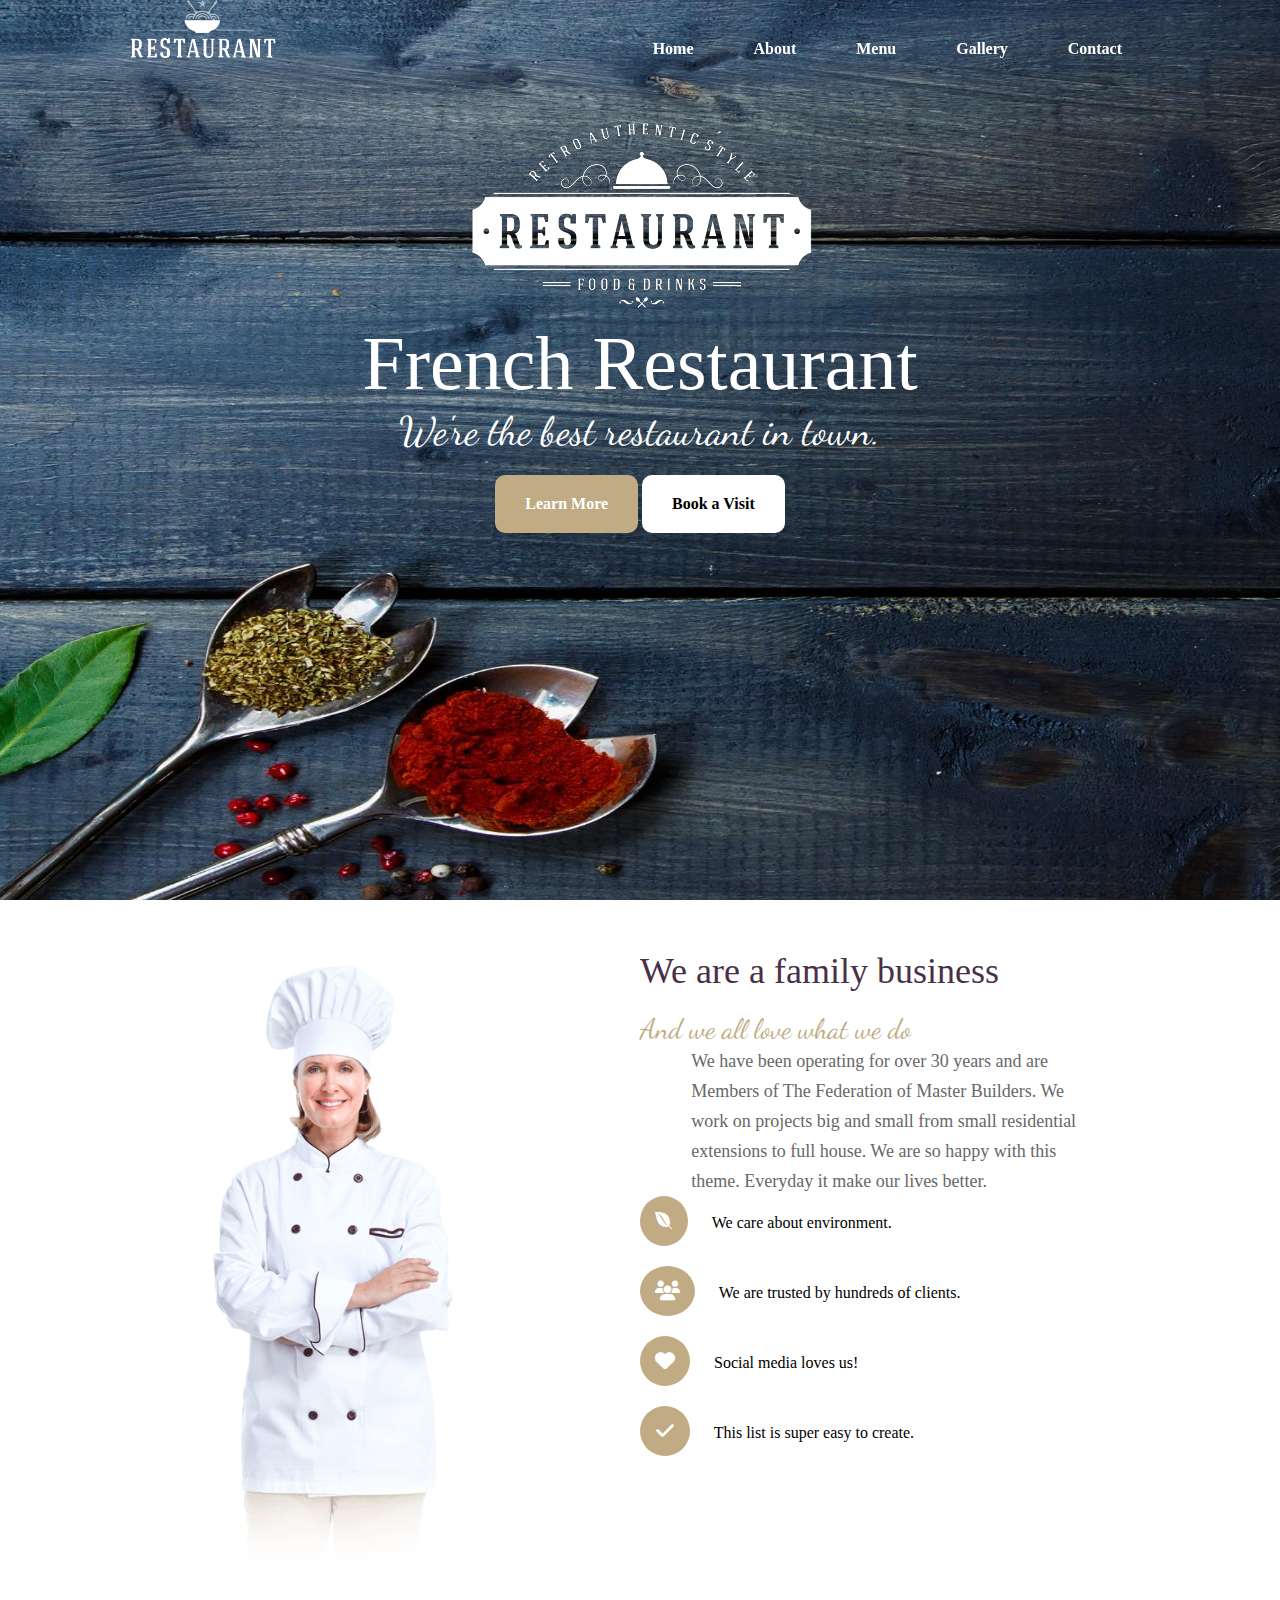
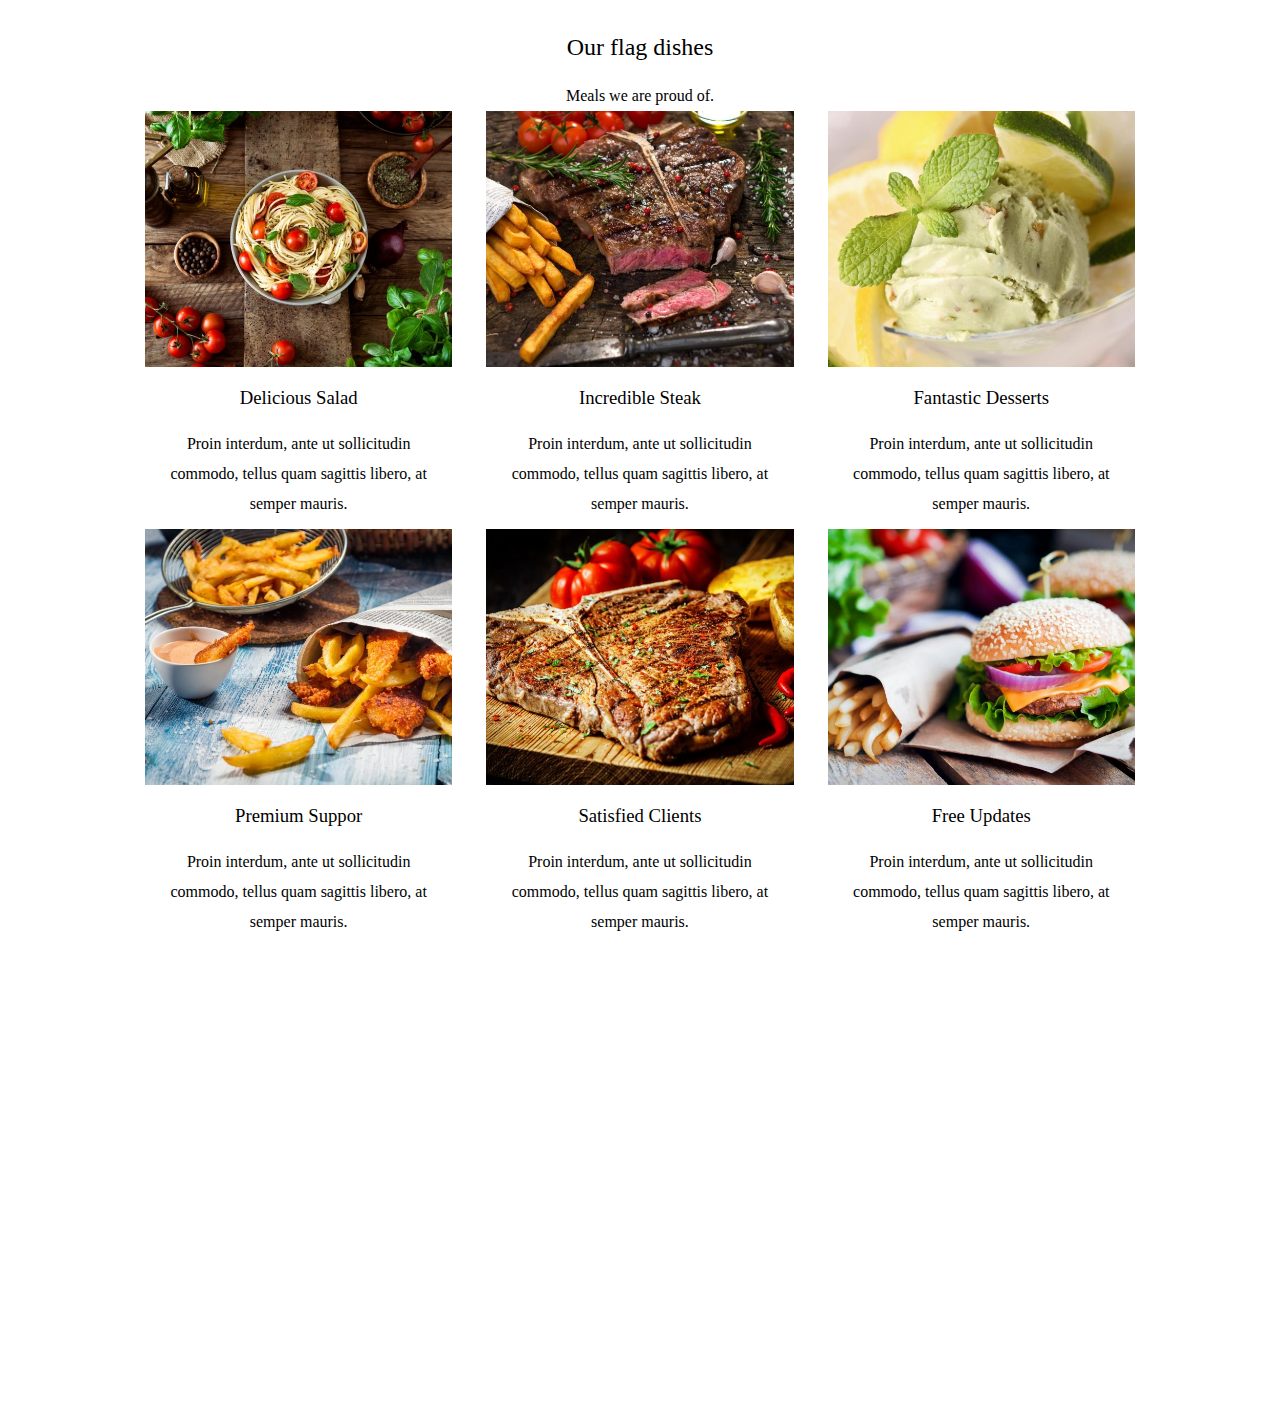
==== index.html @ 5ca1fb6c "project structure" ====
<html lang="en">

<head>
    <meta charset="UTF-8">
    <meta http-equiv="X-UA-Compatible" content="IE=edge">
    <meta name="viewport" content="width=device-width, initial-scale=1.0">
    <title>resturant</title>
    <link rel="stylesheet" href="./CSS/index-style.css">
    <link rel="stylesheet" href="./CSS/all.min.css">
    <link rel="preconnect" href="https://fonts.googleapis.com">
    <link rel="preconnect" href="https://fonts.gstatic.com" crossorigin>
    <link href="https://fonts.googleapis.com/css2?family=Dancing+Script&display=swap" rel="stylesheet">

</head>

<body>
    <header class="header">
        <div class="container">
            <nav class="navbar">
                <div class="logo">
                    <img src="image/logo.png" alt="logoRestaurant">
                </div>
                <div class="links">
                    <ul>
                        <li> <a href="#" class="active">Home</a> </li>
                        <li> <a href="#" class="active">About</a></li>
                        <li> <a href="#" class="active">Menu</a></li>
                        <li> <a href="#" class="active">Gallery</a></li>
                        <li><a href="#" class="active">Contact</a></li>
                    </ul>
                </div>
                <div class="clr"></div>

            </nav>

        </div>

        <div class="header-content">
            <img src="image/restaurant.png" alt="restaurant">
            <h1>French Restaurant</h1>
            <p>We're the best restaurant in town.</p>
            <div class="btns">
                <a href="#" class="btn-learn"> Learn More</a>
                <a href="#" class="btn-book"> Book a Visit</a>
            </div>

        </div>
    </header>
    <section class="about">
        <div class="container">
            <div class="img-about">
                <img src="/image/chef-5.png" alt="chef image">
            </div>
            <div class="info-about">
                <h2>We are a family business </h2>
                <h3>And we all love what we do </h3>
                <p>We have been operating for over 30 years and are Members of The Federation of Master Builders. We
                    work on projects big and small from small residential extensions to full house. We are so happy with
                    this theme. Everyday it make our lives better.</p>
                <ul>
                    <li>
                        <i class="fa-brands fa-envira"></i>
                        <span> We care about environment. </span>
                    </li>
                    <li>
                        <i class="fa-solid fa-users"></i>
                        <span> We are trusted by hundreds of clients. </span>
                    </li>
                    <li>
                        <i class="fa-solid fa-heart"></i>
                        <span>Social media loves us! </span>
                    </li>
                    <li>
                        <i class="fa-solid fa-check"></i>
                        <span>This list is super easy to create. </span>
                    </li>
                </ul>
            </div>
            <div class="clr"></div>
        </div>
    </section>
    <section class="reviewer">
        <div class="info-review"></div>
        <div class="info-img"></div>
    </section>
    <section class="menu">
        <div class="container">
            <h2>Our flag dishes</h2>
            <p>Meals we are proud of.</p>


            <div class="items">

                <div class="item">
                    <div class="inner">
                        <img src="image/Delicious Salad.jpg" alt="Delicious Salad ">
                        <h3>Delicious Salad </h3>
                        <p>Proin interdum, ante ut sollicitudin commodo, tellus quam sagittis libero, at semper mauris.
                        </p>
                    </div>

                </div>
                <div class="item">
                    <div class="inner">
                        <img src="image/Incredible Steak.jpg" alt="Incredible Steak ">
                        <h3>Incredible Steak</h3>
                        <p>Proin interdum, ante ut sollicitudin commodo, tellus quam sagittis libero, at semper mauris.
                        </p>
                    </div>


                </div>
                <div class="item">
                    <div class="inner">
                        <img src="image/fantastick desert.jpg" alt="Fantastic Desserts">
                        <h3> Fantastic Desserts </h3>
                        <p>Proin interdum, ante ut sollicitudin commodo, tellus quam sagittis libero, at semper mauris.
                        </p>
                    </div>


                </div>
                <div class="item">
                    <div class="inner">
                        <img src="image/Premium Suppor.jpg" alt="Premium Suppor">
                        <h3> Premium Suppor </h3>
                        <p>Proin interdum, ante ut sollicitudin commodo, tellus quam sagittis libero, at semper mauris.
                        </p>
                    </div>

                </div>
                <div class="item">
                    <div class="inner">
                        <img src="image/Satisfied Clients.jpg" alt="Satisfied Clients ">
                        <h3>Satisfied Clients</h3>
                        <p>Proin interdum, ante ut sollicitudin commodo, tellus quam sagittis libero, at semper mauris.
                        </p>
                    </div>


                </div>
                <div class="item">
                    <div class="inner">
                        <img src="image/Free Updates.jpg" alt="Free Updates">
                        <h3> Free Updates</h3>
                        <p>Proin interdum, ante ut sollicitudin commodo, tellus quam sagittis libero, at semper mauris.
                        </p>
                    </div>


                </div>
                <div class="clr">

                </div>
            </div>

        </div>

    </section>

    <section class="test">

    </section>

<aside></aside>
<footer></footer>
<article>
    <h2></h2>
    <p></p>
    <p></p>
    <p></p>
        
</article>
</body>


</html>
---- CSS/index-style.css ----
@import url('https://fonts.googleapis.com/css2?family=Dancing+Script&display=swap');

*{
    margin: 0;
    padding: 0;
}
h1,h2,h3,h4,h5,h6{
    font-family: 'Alegreya', serif;
    font-weight: 400;

}

.clr{
    clear:both;
    height: 20px;
}
.container{
    margin: auto;
    width: 80%;
} 
.header{
    background-image: url(../image/headerBackground.jpg);
    height: 100vh;
    background-size: 240vh 100vh;
    background-repeat: no-repeat;
    color: white;
    overflow: hidden;
    
}
.logo{
    float: left;
}
.logo img{
    width: 150px;  
}

.navbar{
    width: 80%;
    position: fixed;
}
.links{
 float: right;
}
.links li{
  float: left; 
}
.links li a.active{
    color: rgb(255, 255, 255);
}
.links li a{
color: white;
}



h1{
    font-size: 76px;
}
.header-content{
    text-align: center;
    margin-top: 100px;
}
.header a{
text-decoration: none;
padding: 20px 30px;
margin-top: 20px;
display: inline-block;
font-weight: 900;
border-radius: 10px;
border: none;
}
.header p{
    font-family: 'Dancing Script', cursive;
    font-size: 40px;
}
.btn-learn{
    background-color: #c1ab84;
    color: white;
}
.btn-book{
    background-color: white;
    color: black;
}


ul{
    list-style: none;
}
.about{
padding: 50px 0;
}

.img-about {
float: left;
width: 50%;
}
.img-about> img {
    width: 80%;
}
.info-about {
 float: left;
 width: 50%;
}
.info-about  h2{
    margin-bottom: 30px;
    font-size: 36px;
    color: rgb(73, 48, 72);    
}
.info-about  h3{
    font-family: 'Dancing Script', cursive;
    color: rgb(193, 171, 132);
    font-size: 28px;    
}
.info-about  p{
    margin-top:25px ;   
    font-size: 18px;
    font-weight: 400;
    line-height: 33px;
    color: #686868;
    margin-bottom: 25px;

}
.info-about ul li i{
  background-color: #c1ab84;
  color: white;
  padding: 15px;
  border-radius: 50%;
  margin-right: 20px;
  margin-bottom: 20px;
  font-size: 20px;
}





.menu{
    text-align: center;
}
.container h2{
margin-bottom: 20px;

}
.container p{
 margin-bottom: 20px;
 width: 80%;
 margin: auto;
 line-height: 30px;
}
.item{
float: left;
width: 33.33%;
box-sizing: border-box;
margin-bottom: 10px;
}
@media screen and (min-width:200px) and (max-width:1000px) {
    .header{
        background-size:900px 1100px;
    }
    
}
.item img{
width: 90%;
}
.item h3{
    margin-top: 20px;
    margin-bottom: 20px;
}

.test{
    background-image: url(../image/cover\ background.jpg);
    background-attachment: fixed;
    padding: 227px;
}
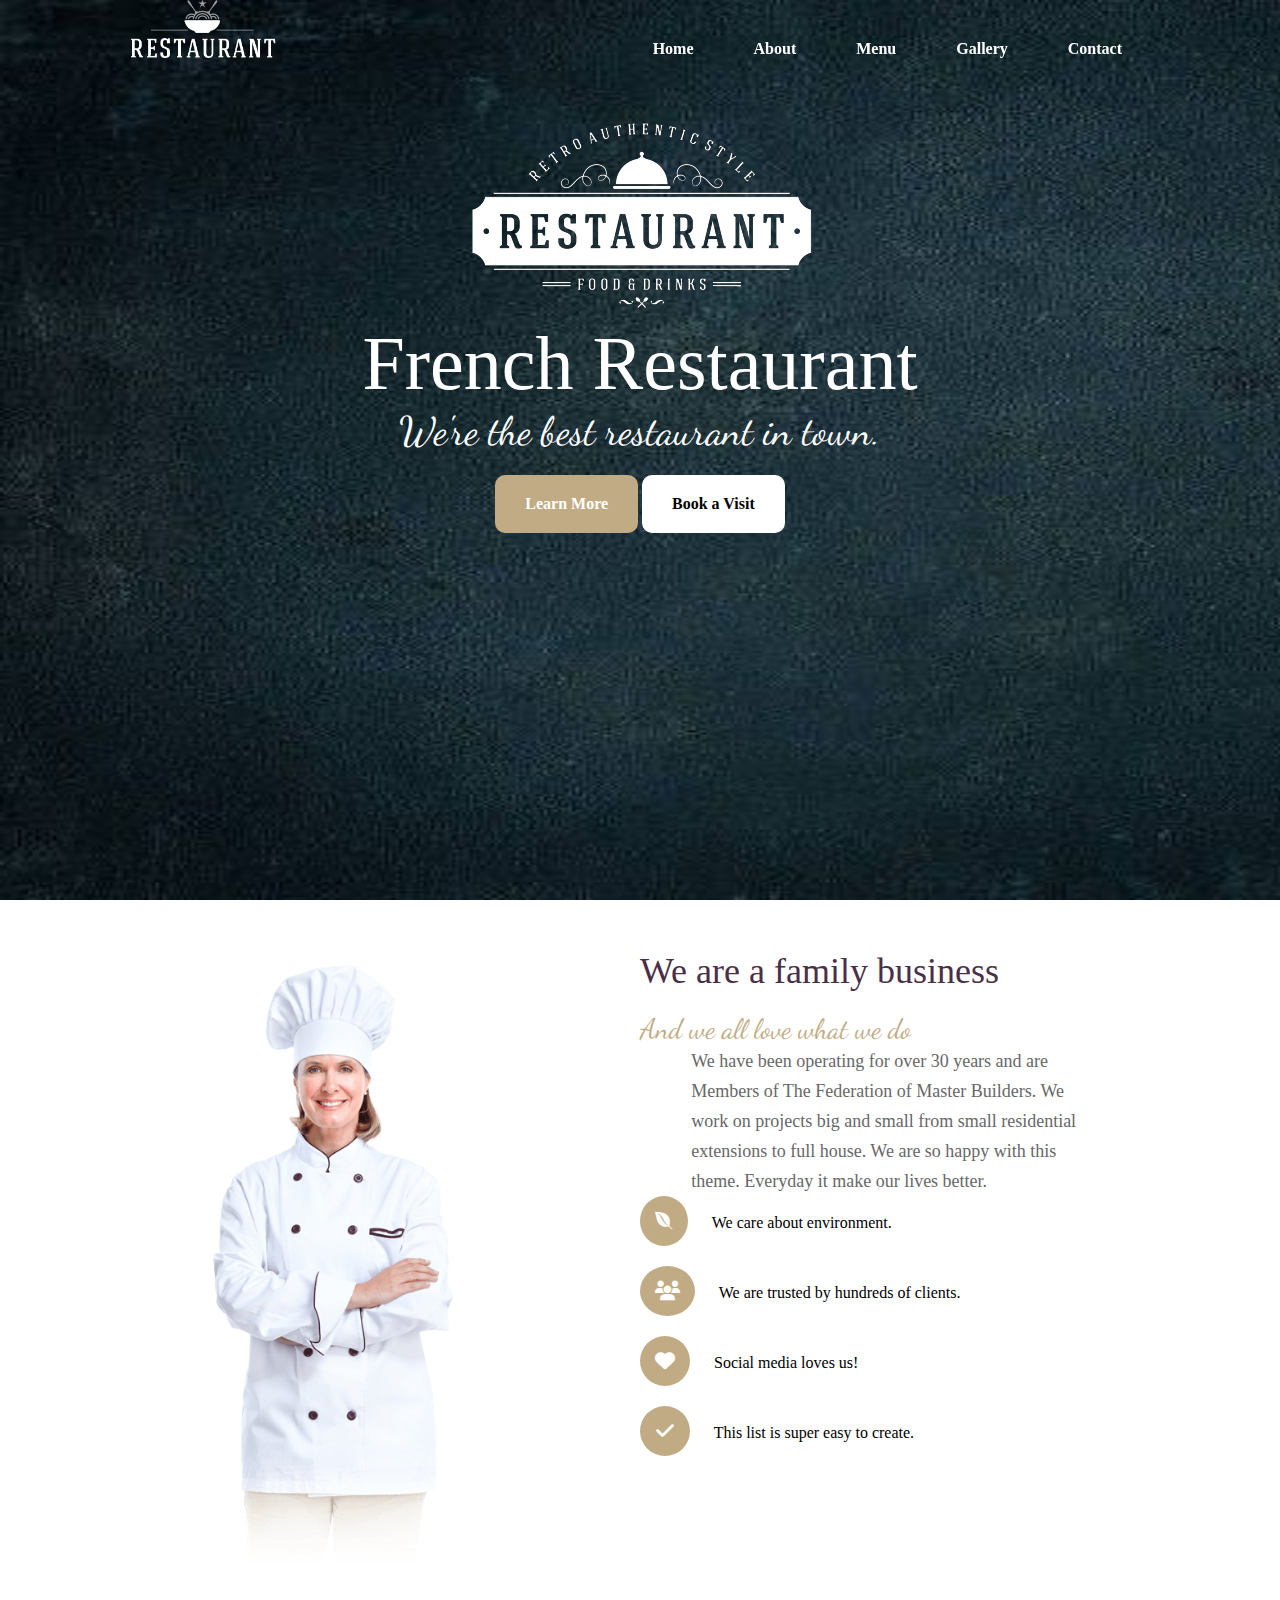
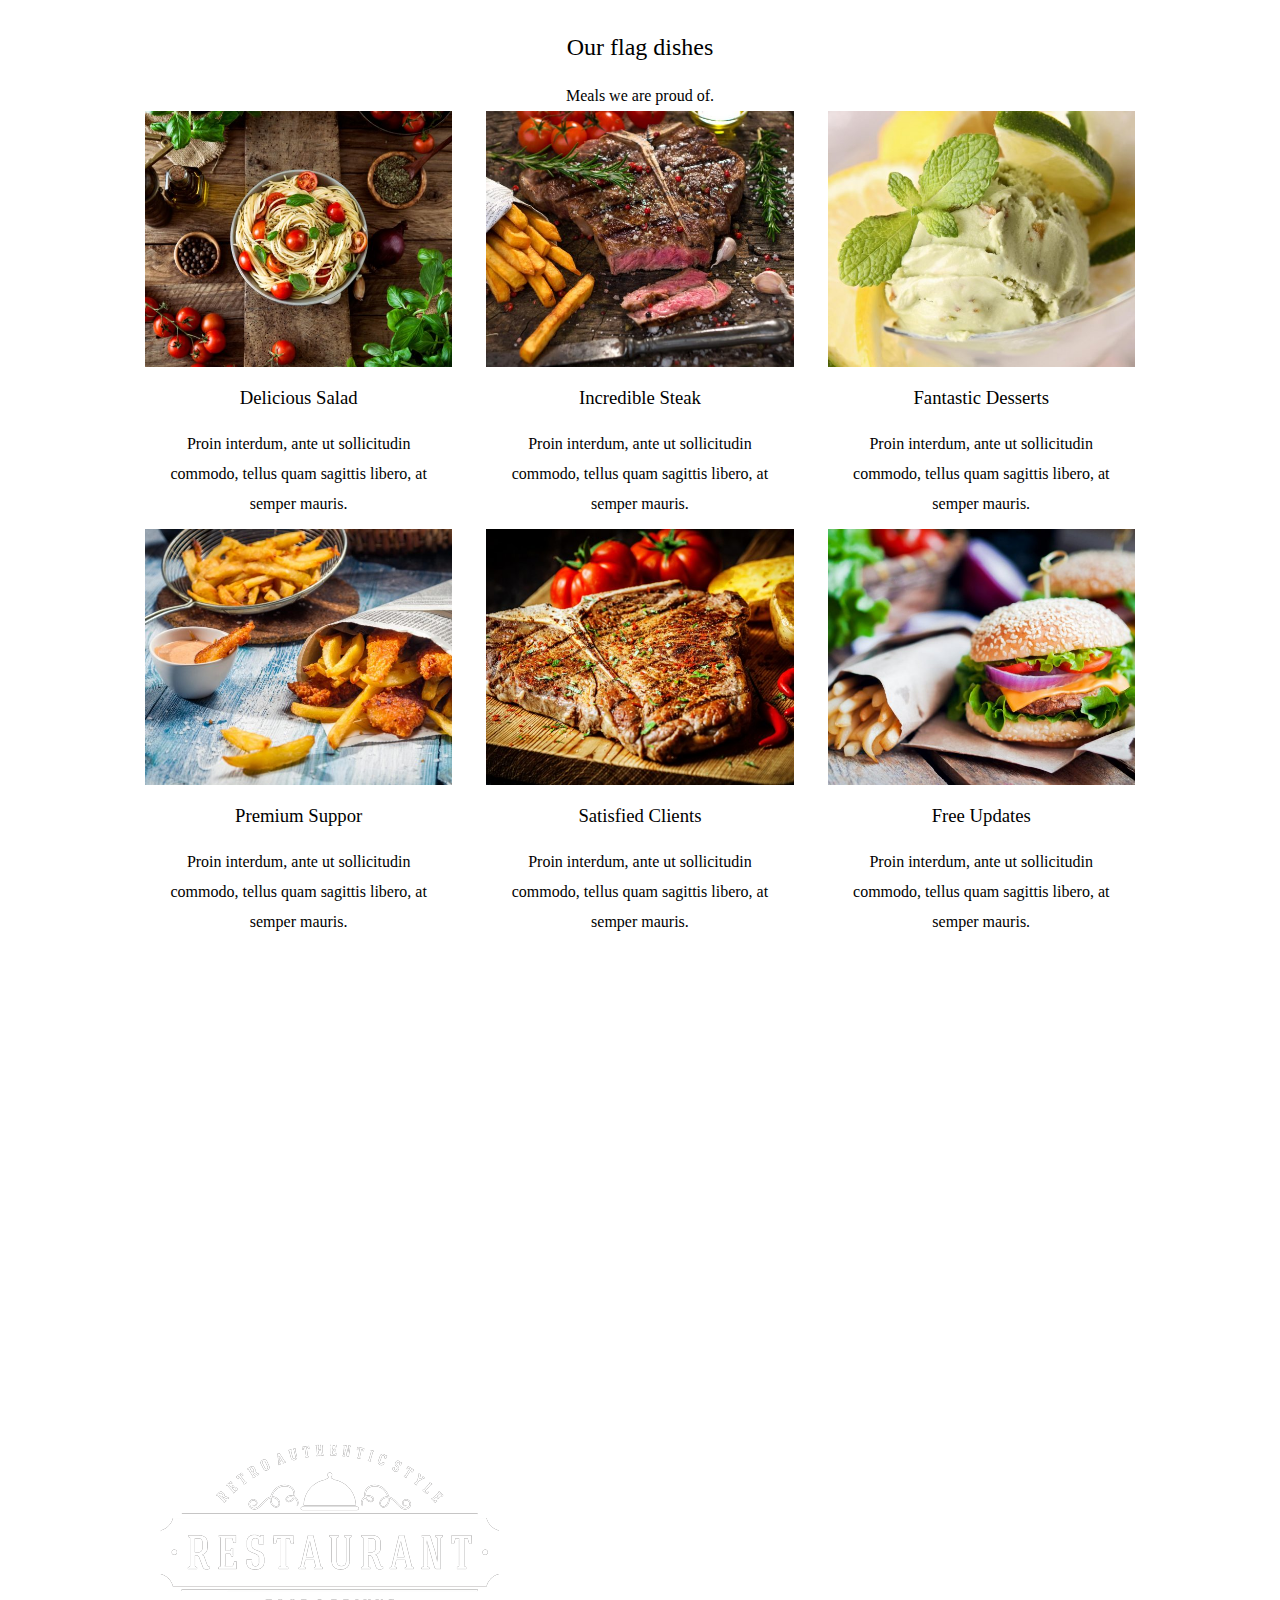
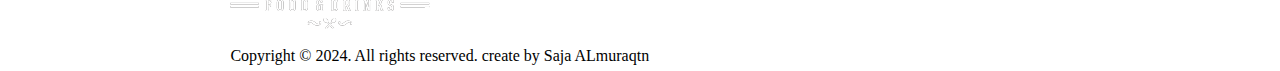
==== commit 01c9080f: "add api to website" ====
--- a/index.html
+++ b/index.html
@@ -4,7 +4,7 @@
     <meta charset="UTF-8">
     <meta http-equiv="X-UA-Compatible" content="IE=edge">
     <meta name="viewport" content="width=device-width, initial-scale=1.0">
-    <title>resturant</title>
+    <title>Resturant|Home</title>
     <link rel="stylesheet" href="./CSS/index-style.css">
     <link rel="stylesheet" href="./CSS/all.min.css">
     <link rel="preconnect" href="https://fonts.googleapis.com">
@@ -22,11 +22,11 @@
                 </div>
                 <div class="links">
                     <ul>
-                        <li> <a href="#" class="active">Home</a> </li>
-                        <li> <a href="#" class="active">About</a></li>
-                        <li> <a href="#" class="active">Menu</a></li>
-                        <li> <a href="#" class="active">Gallery</a></li>
-                        <li><a href="#" class="active">Contact</a></li>
+                        <li> <a href="index.html" class="active">Home</a> </li>
+                        <li> <a href="index.html" class="active">About</a></li>
+                        <li> <a href="menu.html" class="active">Menu</a></li>
+                        <li> <a href="index.html" class="active">Gallery</a></li>
+                        <li><a href="index.html" class="active">Contact</a></li>
                     </ul>
                 </div>
                 <div class="clr"></div>
@@ -93,60 +93,61 @@
 
                 <div class="item">
                     <div class="inner">
+
                         <img src="image/Delicious Salad.jpg" alt="Delicious Salad ">
-                        <h3>Delicious Salad </h3>
-                        <p>Proin interdum, ante ut sollicitudin commodo, tellus quam sagittis libero, at semper mauris.
-                        </p>
+
                     </div>
-
+                    <h3>Delicious Salad </h3>
+                    <p>Proin interdum, ante ut sollicitudin commodo, tellus quam sagittis libero, at semper mauris.
+                    </p>
                 </div>
                 <div class="item">
                     <div class="inner">
                         <img src="image/Incredible Steak.jpg" alt="Incredible Steak ">
-                        <h3>Incredible Steak</h3>
-                        <p>Proin interdum, ante ut sollicitudin commodo, tellus quam sagittis libero, at semper mauris.
-                        </p>
+
                     </div>
-
+                    <h3>Incredible Steak</h3>
+                    <p>Proin interdum, ante ut sollicitudin commodo, tellus quam sagittis libero, at semper mauris.
+                    </p>
 
                 </div>
                 <div class="item">
                     <div class="inner">
                         <img src="image/fantastick desert.jpg" alt="Fantastic Desserts">
-                        <h3> Fantastic Desserts </h3>
-                        <p>Proin interdum, ante ut sollicitudin commodo, tellus quam sagittis libero, at semper mauris.
-                        </p>
+
                     </div>
-
+                    <h3> Fantastic Desserts </h3>
+                    <p>Proin interdum, ante ut sollicitudin commodo, tellus quam sagittis libero, at semper mauris.
+                    </p>
 
                 </div>
                 <div class="item">
                     <div class="inner">
                         <img src="image/Premium Suppor.jpg" alt="Premium Suppor">
-                        <h3> Premium Suppor </h3>
-                        <p>Proin interdum, ante ut sollicitudin commodo, tellus quam sagittis libero, at semper mauris.
-                        </p>
+
                     </div>
-
+                    <h3> Premium Suppor </h3>
+                    <p>Proin interdum, ante ut sollicitudin commodo, tellus quam sagittis libero, at semper mauris.
+                    </p>
                 </div>
                 <div class="item">
                     <div class="inner">
                         <img src="image/Satisfied Clients.jpg" alt="Satisfied Clients ">
-                        <h3>Satisfied Clients</h3>
-                        <p>Proin interdum, ante ut sollicitudin commodo, tellus quam sagittis libero, at semper mauris.
-                        </p>
+
                     </div>
-
+                    <h3>Satisfied Clients</h3>
+                    <p>Proin interdum, ante ut sollicitudin commodo, tellus quam sagittis libero, at semper mauris.
+                    </p>
 
                 </div>
                 <div class="item">
                     <div class="inner">
                         <img src="image/Free Updates.jpg" alt="Free Updates">
-                        <h3> Free Updates</h3>
-                        <p>Proin interdum, ante ut sollicitudin commodo, tellus quam sagittis libero, at semper mauris.
-                        </p>
+
                     </div>
-
+                    <h3> Free Updates</h3>
+                    <p>Proin interdum, ante ut sollicitudin commodo, tellus quam sagittis libero, at semper mauris.
+                    </p>
 
                 </div>
                 <div class="clr">
@@ -162,15 +163,22 @@
 
     </section>
 
-<aside></aside>
-<footer></footer>
-<article>
-    <h2></h2>
-    <p></p>
-    <p></p>
-    <p></p>
-        
-</article>
+    <aside></aside>
+    <footer>
+        <div class="container">
+
+            <img src="./image/restaurant.png" alt="restaurant">
+            <p>Copyright © 2024. All rights reserved. create by Saja ALmuraqtn </p>
+
+        </div>
+    </footer>
+    <article>
+        <h2></h2>
+        <p></p>
+        <p></p>
+        <p></p>
+
+    </article>
 </body>
 
 
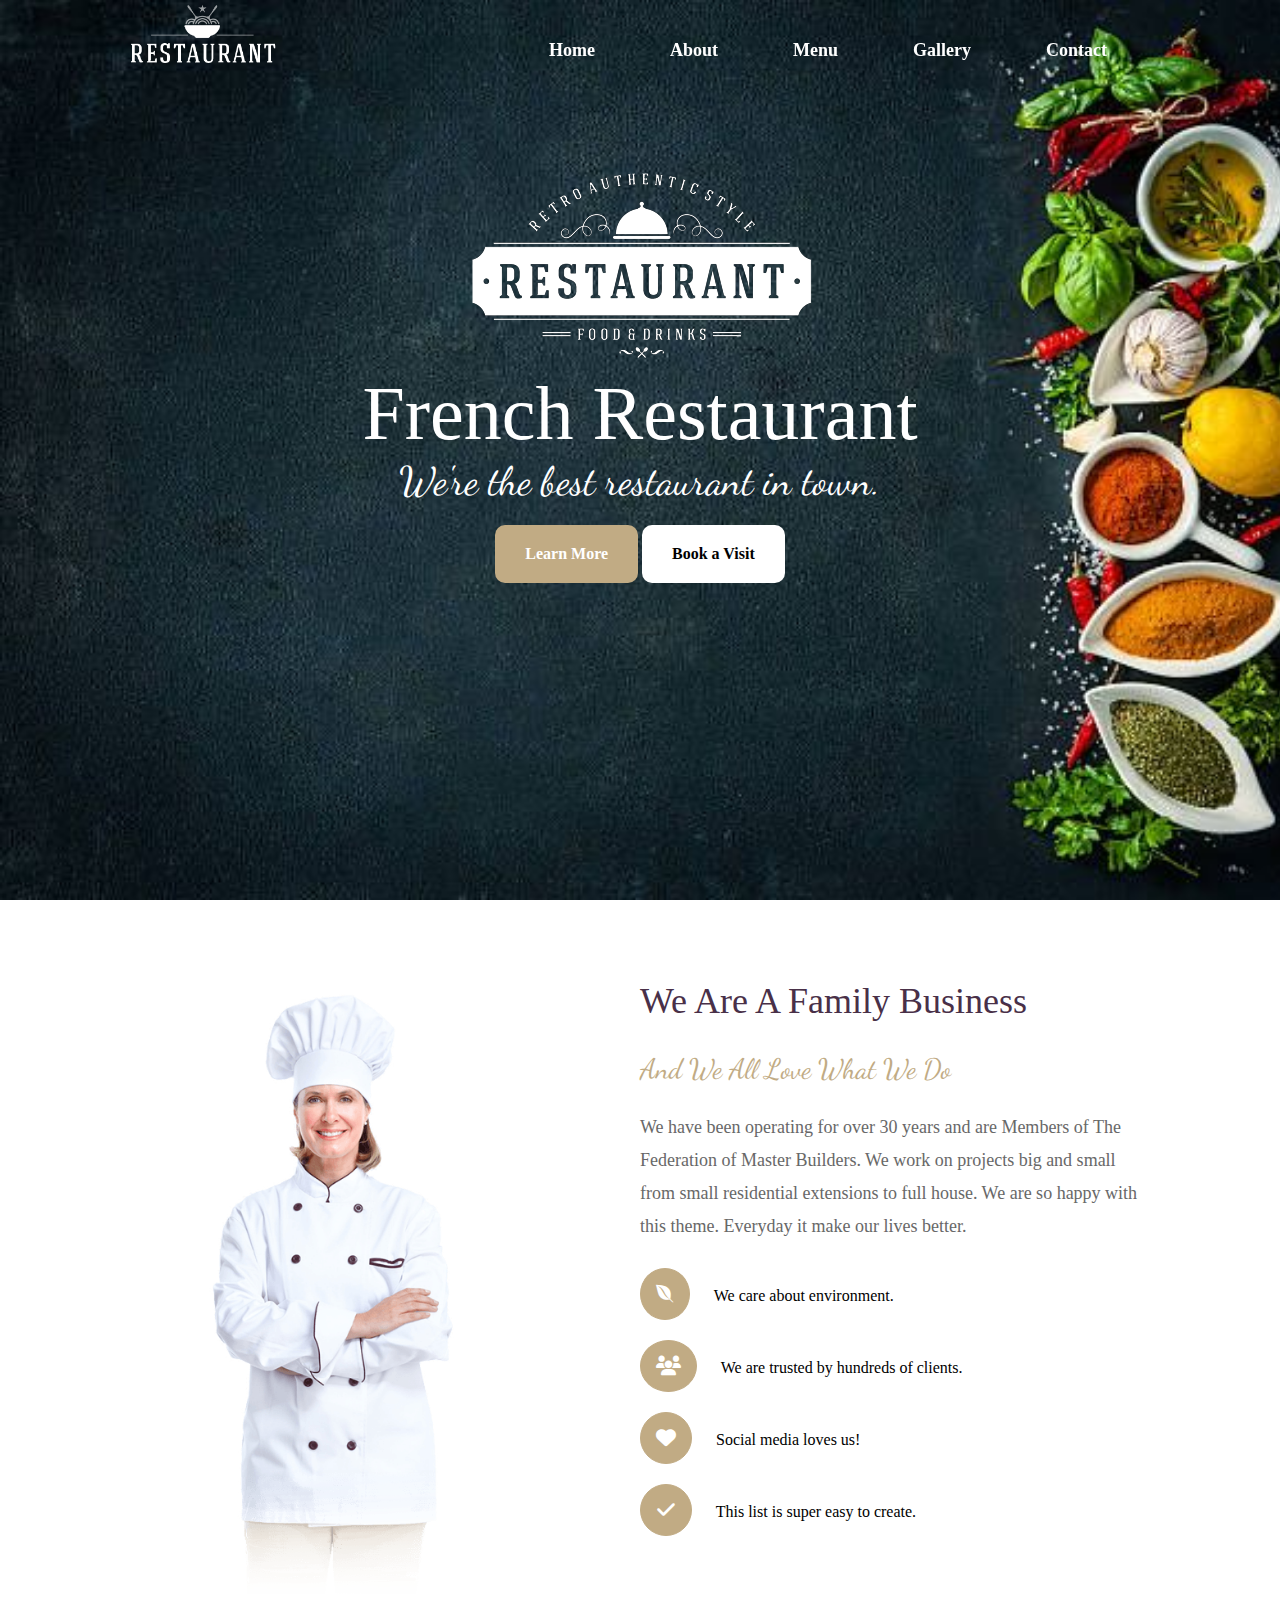
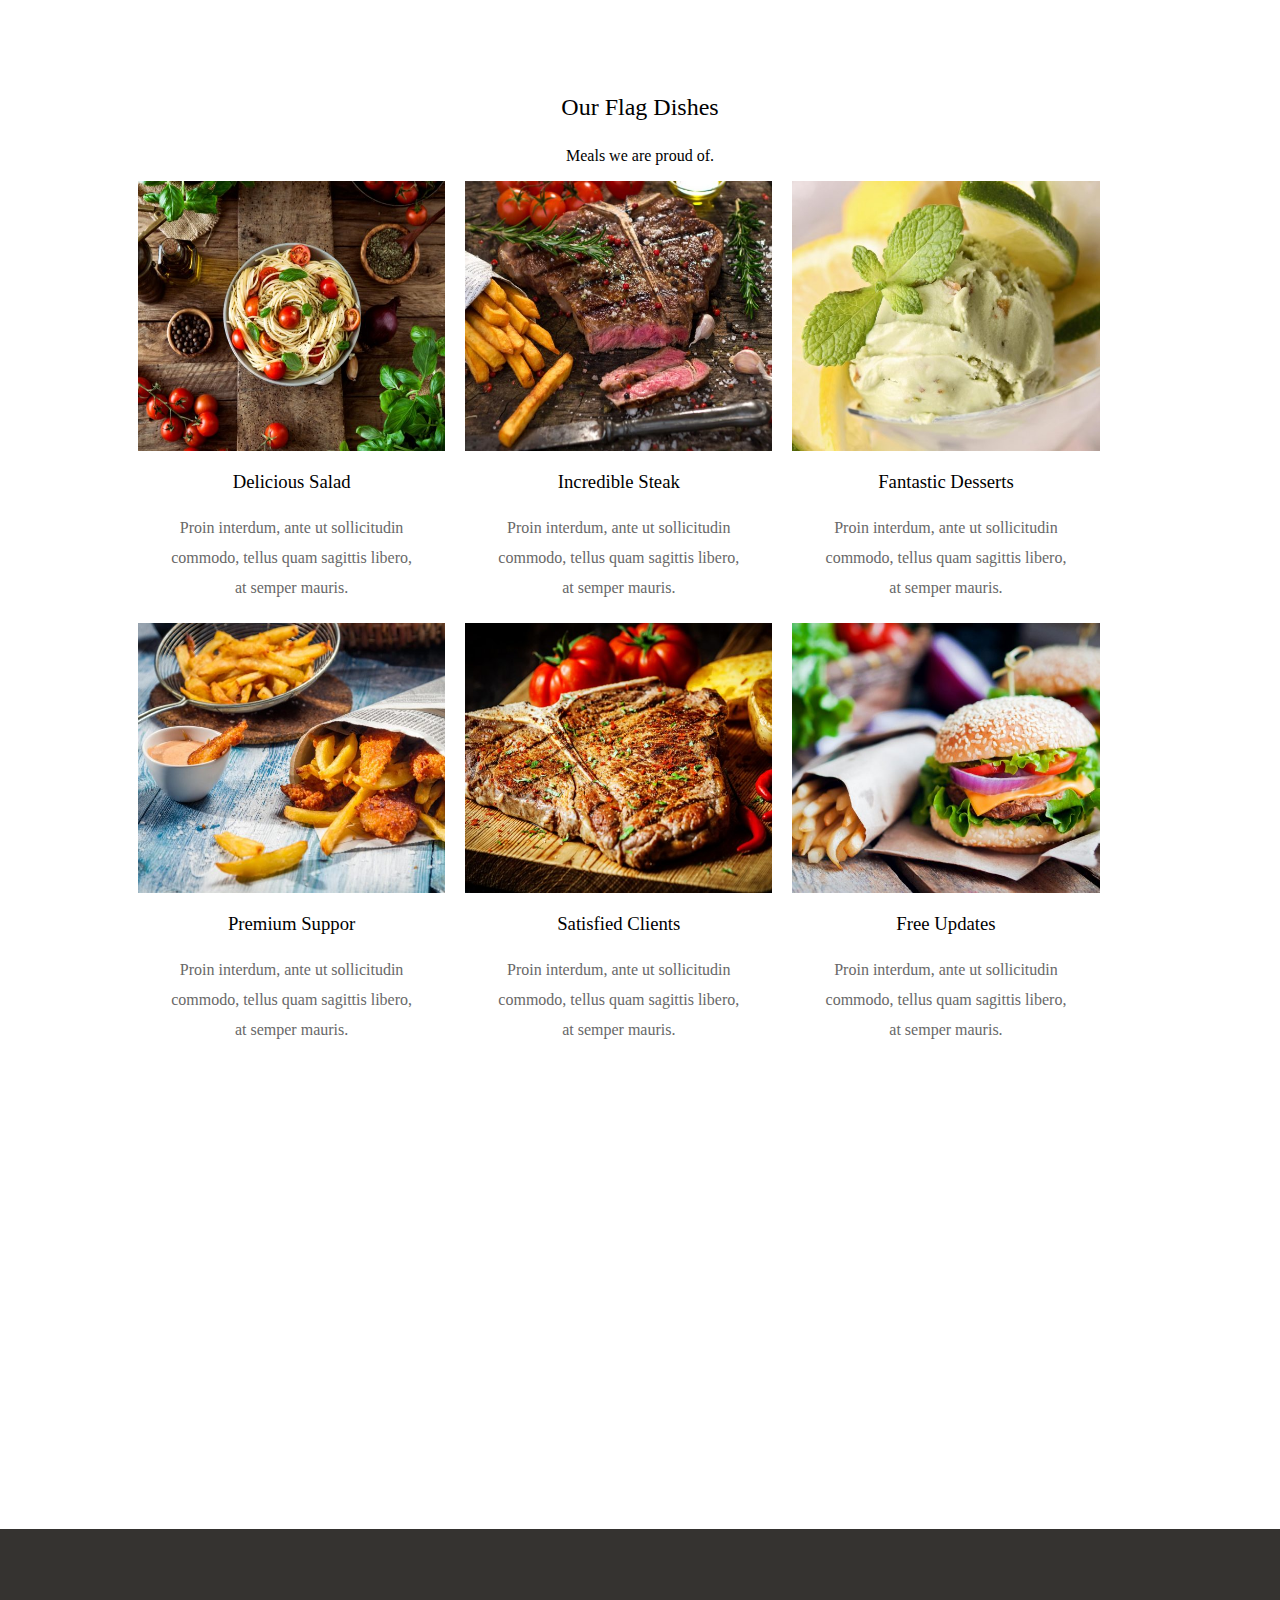
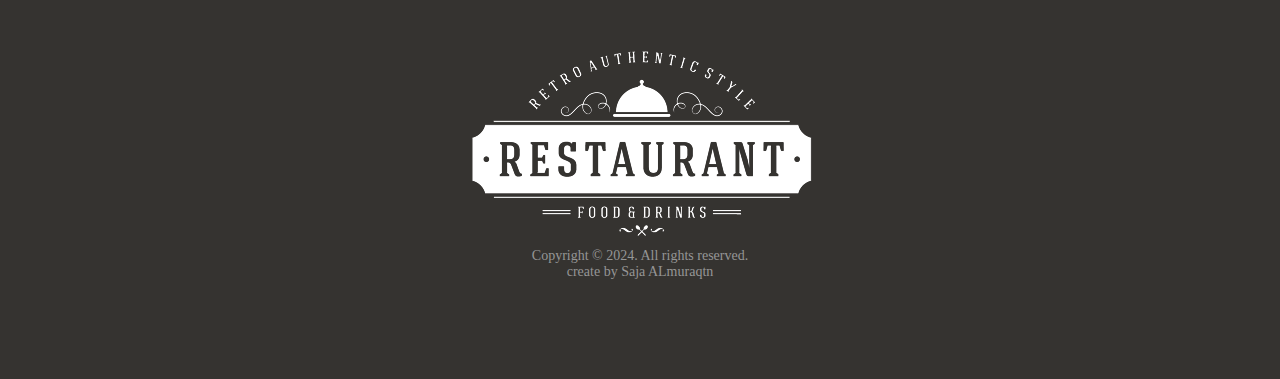
==== commit 7198f0b6: "edit on design" ====
--- a/index.html
+++ b/index.html
@@ -15,8 +15,8 @@
 
 <body>
     <header class="header">
-        <div class="container">
-            <nav class="navbar">
+        <nav class="navbar" id="nav">
+            <div class="container">
                 <div class="logo">
                     <img src="image/logo.png" alt="logoRestaurant">
                 </div>
@@ -30,12 +30,11 @@
                     </ul>
                 </div>
                 <div class="clr"></div>
+            </div>
+        </nav>
 
-            </nav>
 
-        </div>
-
-        <div class="header-content">
+        <div class="header-content" id="startPoint">
             <img src="image/restaurant.png" alt="restaurant">
             <h1>French Restaurant</h1>
             <p>We're the best restaurant in town.</p>
@@ -44,7 +43,9 @@
                 <a href="#" class="btn-book"> Book a Visit</a>
             </div>
 
+
         </div>
+
     </header>
     <section class="about">
         <div class="container">
@@ -179,6 +180,7 @@
         <p></p>
 
     </article>
+    <script src="./Js/index.js"></script>
 </body>
 
 
--- a/CSS/index-style.css
+++ b/CSS/index-style.css
@@ -1,118 +1,169 @@
 @import url('https://fonts.googleapis.com/css2?family=Dancing+Script&display=swap');
 
-*{
+* {
     margin: 0;
     padding: 0;
-}
-h1,h2,h3,h4,h5,h6{
+    box-sizing: border-box;
+}
+
+h1,
+h2,
+h3,
+h4,
+h5,
+h6 {
     font-family: 'Alegreya', serif;
     font-weight: 400;
-
-}
-
-.clr{
-    clear:both;
+    text-transform: capitalize;
+
+}
+
+.clr {
+    clear: both;
     height: 20px;
 }
-.container{
+
+.container {
     margin: auto;
     width: 80%;
-} 
-.header{
+}
+
+.header {
     background-image: url(../image/headerBackground.jpg);
     height: 100vh;
-    background-size: 240vh 100vh;
-    background-repeat: no-repeat;
-    color: white;
-    overflow: hidden;
-    
-}
-.logo{
-    float: left;
-}
-.logo img{
-    width: 150px;  
-}
-
-.navbar{
-    width: 80%;
+    background-size: cover;
+    color: white;
+    overflow: hidden;
+
+}
+
+.logo {
+    float: left;
+    margin-top: 5px;
+}
+
+.logo img {
+    width: 150px;
+}
+
+.navbar {
+    width: 100%;
+    z-index: 1;
     position: fixed;
 }
-.links{
- float: right;
-}
-.links li{
-  float: left; 
-}
-.links li a.active{
+
+.links {
+    float: right;
+}
+
+.links li {
+    float: left;
+    position: relative;
+    margin-right:15px ;
+    height: 80%;
+}
+
+.links li::after {
+    content: ' ';
+    height: 5px;
+    width: 0%;
+    background-color: #c1ab84 ;
+    left: 10px;
+    bottom: 0px;
+    right: 0;
+    position: absolute;
+    transition: 0.5s;
+ }
+.links li:hover:after {
+    width: 85%;
+
+ }
+
+.links li a.active {
     color: rgb(255, 255, 255);
 }
-.links li a{
-color: white;
-}
-
-
-
-h1{
+
+.links li a {
+    color: white;
+    font-size: large;
+}
+
+.header .container {
+    overflow: hidden;
+}
+
+h1 {
     font-size: 76px;
 }
-.header-content{
+
+.header-content {
     text-align: center;
-    margin-top: 100px;
-}
-.header a{
-text-decoration: none;
-padding: 20px 30px;
-margin-top: 20px;
-display: inline-block;
-font-weight: 900;
-border-radius: 10px;
-border: none;
-}
-.header p{
+    margin-top: 150px;
+
+}
+
+.header a {
+    text-decoration: none;
+    padding: 20px 30px;
+    margin-top: 20px;
+    display: inline-block;
+    font-weight: 900;
+    border-radius: 10px;
+    border: none;
+}
+
+.header p {
     font-family: 'Dancing Script', cursive;
     font-size: 40px;
 }
-.btn-learn{
+
+.btn-learn {
     background-color: #c1ab84;
     color: white;
 }
-.btn-book{
+
+.btn-book {
     background-color: white;
     color: black;
 }
 
 
-ul{
+ul {
     list-style: none;
 }
-.about{
-padding: 50px 0;
+
+.about {
+    padding: 80 0;
 }
 
 .img-about {
-float: left;
-width: 50%;
-}
-.img-about> img {
+    float: left;
+    width: 50%;
+}
+
+.img-about>img {
     width: 80%;
 }
+
 .info-about {
- float: left;
- width: 50%;
-}
-.info-about  h2{
+    float: left;
+    width: 50%;
+}
+
+.info-about h2 {
     margin-bottom: 30px;
     font-size: 36px;
-    color: rgb(73, 48, 72);    
-}
-.info-about  h3{
+    color: rgb(73, 48, 72);
+}
+
+.info-about h3 {
     font-family: 'Dancing Script', cursive;
     color: rgb(193, 171, 132);
-    font-size: 28px;    
-}
-.info-about  p{
-    margin-top:25px ;   
+    font-size: 28px;
+}
+
+.info-about p {
+    margin-top: 25px;
     font-size: 18px;
     font-weight: 400;
     line-height: 33px;
@@ -120,55 +171,116 @@
     margin-bottom: 25px;
 
 }
-.info-about ul li i{
-  background-color: #c1ab84;
-  color: white;
-  padding: 15px;
-  border-radius: 50%;
-  margin-right: 20px;
-  margin-bottom: 20px;
-  font-size: 20px;
-}
-
-
-
-
-
-.menu{
+
+.info-about ul li i {
+    background-color: #c1ab84;
+    color: white;
+    padding: 15px;
+    border-radius: 50%;
+    margin-right: 20px;
+    margin-bottom: 20px;
+    font-size: 20px;
+    transition: 0.5s;
+    border: #c1ab84 solid 1px;
+}
+
+.info-about ul li i:hover {
+    color: #c1ab84;
+    background: none;
+    transform: rotate(365deg);
+}
+
+.menu {
     text-align: center;
 }
-.container h2{
-margin-bottom: 20px;
-
-}
-.container p{
- margin-bottom: 20px;
- width: 80%;
- margin: auto;
- line-height: 30px;
-}
-.item{
-float: left;
-width: 33.33%;
-box-sizing: border-box;
-margin-bottom: 10px;
-}
+
+.menu .container h2 {
+    margin-bottom: 20px;
+
+}
+
+.menu .container p {
+    margin-bottom: 20px;
+    width: 80%;
+    margin: auto;
+    line-height: 30px;
+}
+
+.item {
+    float: left;
+    width: 30%;
+    margin-bottom: 20px;
+    cursor: pointer;
+    margin: 10px;
+}
+
+.item .inner {
+
+    margin-bottom: 20px;
+    overflow: hidden;
+}
+
 @media screen and (min-width:200px) and (max-width:1000px) {
-    .header{
-        background-size:900px 1100px;
+    .header {
+        background-size: 900px 1100px;
     }
-    
-}
-.item img{
-width: 90%;
-}
-.item h3{
+
+}
+
+.item img {
+    width: 100%;
+    transition: 1.5ms;
+    overflow: hidden;
+    position: relative;
+    height: 30%;
+}
+
+.item:hover img {
+    transform: scale(1.06);
+
+}
+
+.item:hover h3 {
+    color: #bb3b3b;
+}
+
+.item h3 {
     margin-top: 20px;
     margin-bottom: 20px;
 }
 
-.test{
+.item p {
+    width: 100%;
+    color: #686868;
+}
+
+.test {
     background-image: url(../image/cover\ background.jpg);
     background-attachment: fixed;
     padding: 227px;
+}
+
+/* footer */
+footer {
+    background-color: #353330;
+    height: 50vh;
+}
+
+footer .container {
+    height: 100%;
+    display: flex;
+    align-items: center;
+    justify-content: center;
+    flex-direction: column;
+}
+
+
+footer .container p {
+    font-family: Alegreya, serif;
+    font-size: 14px;
+    font-weight: 400;
+    line-height: normal;
+    color: rgb(150, 150, 150);
+    width: 250px;
+    text-align: center;
 }